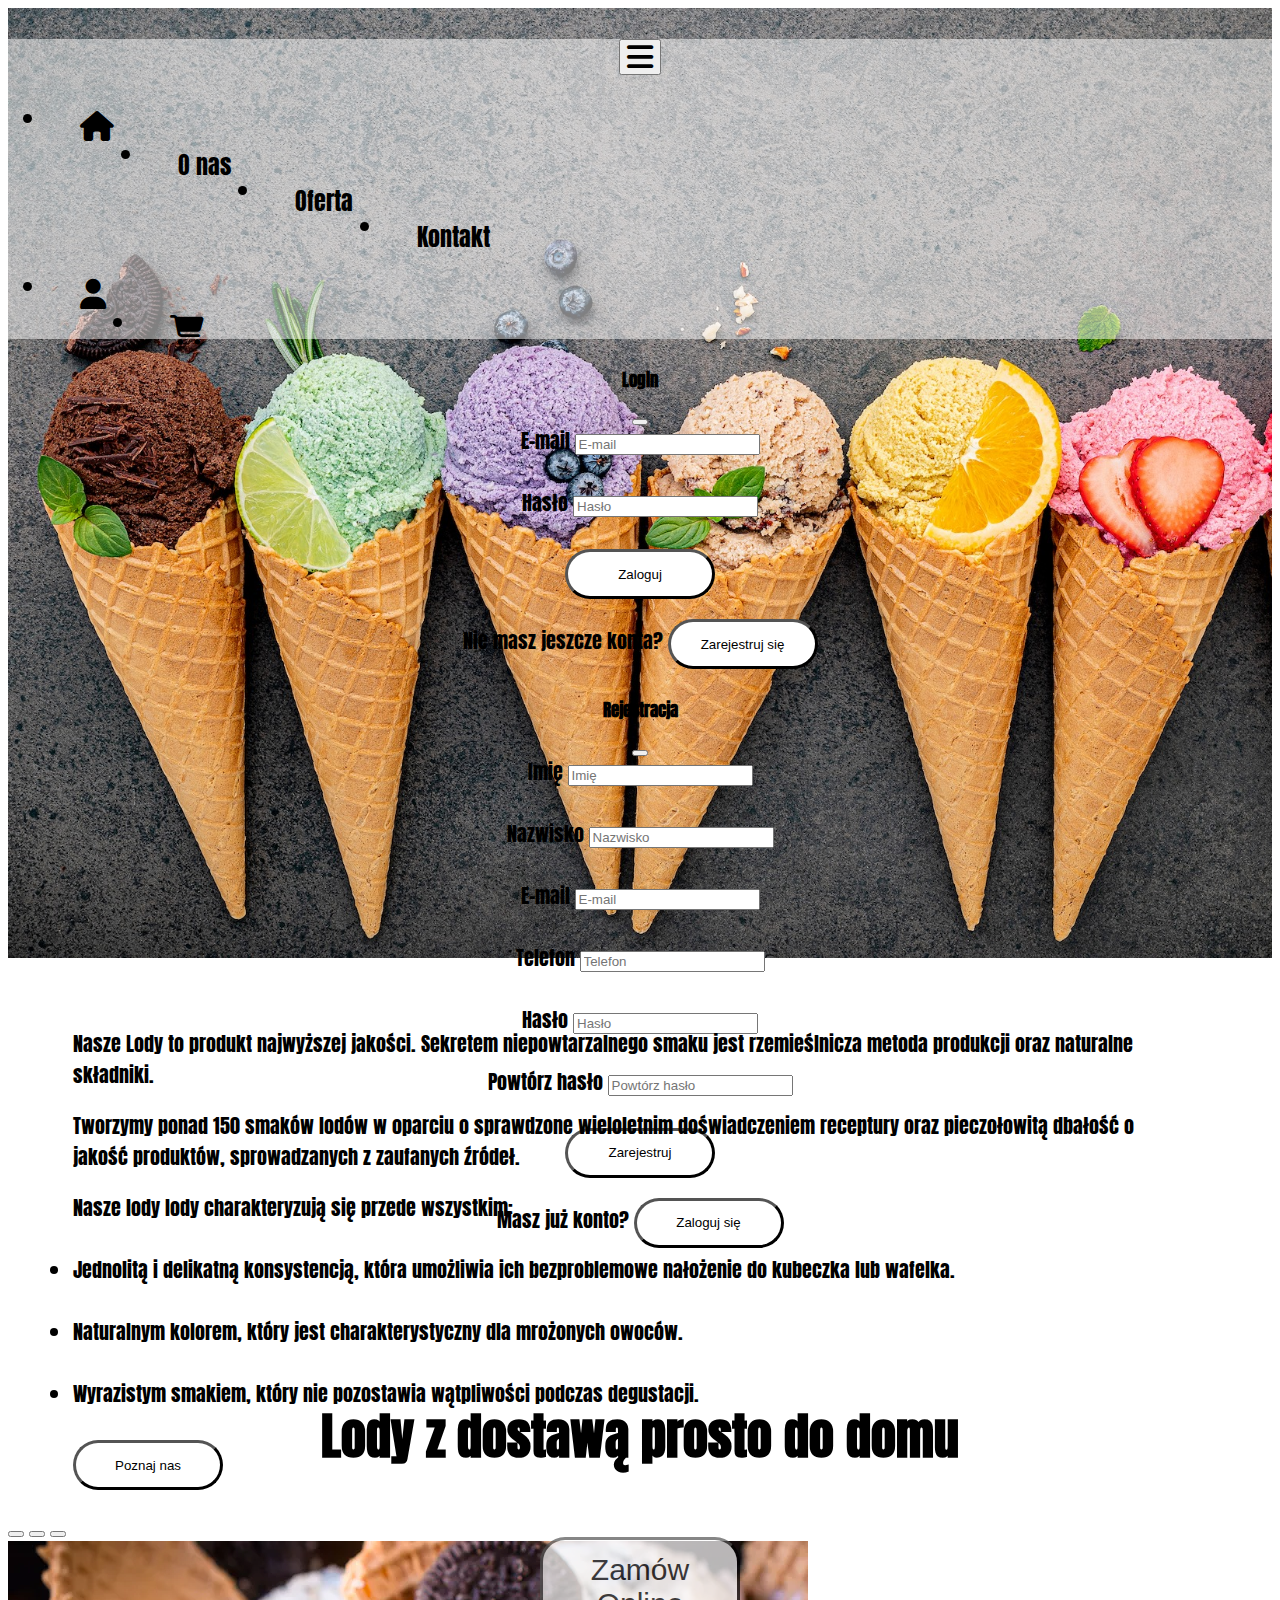
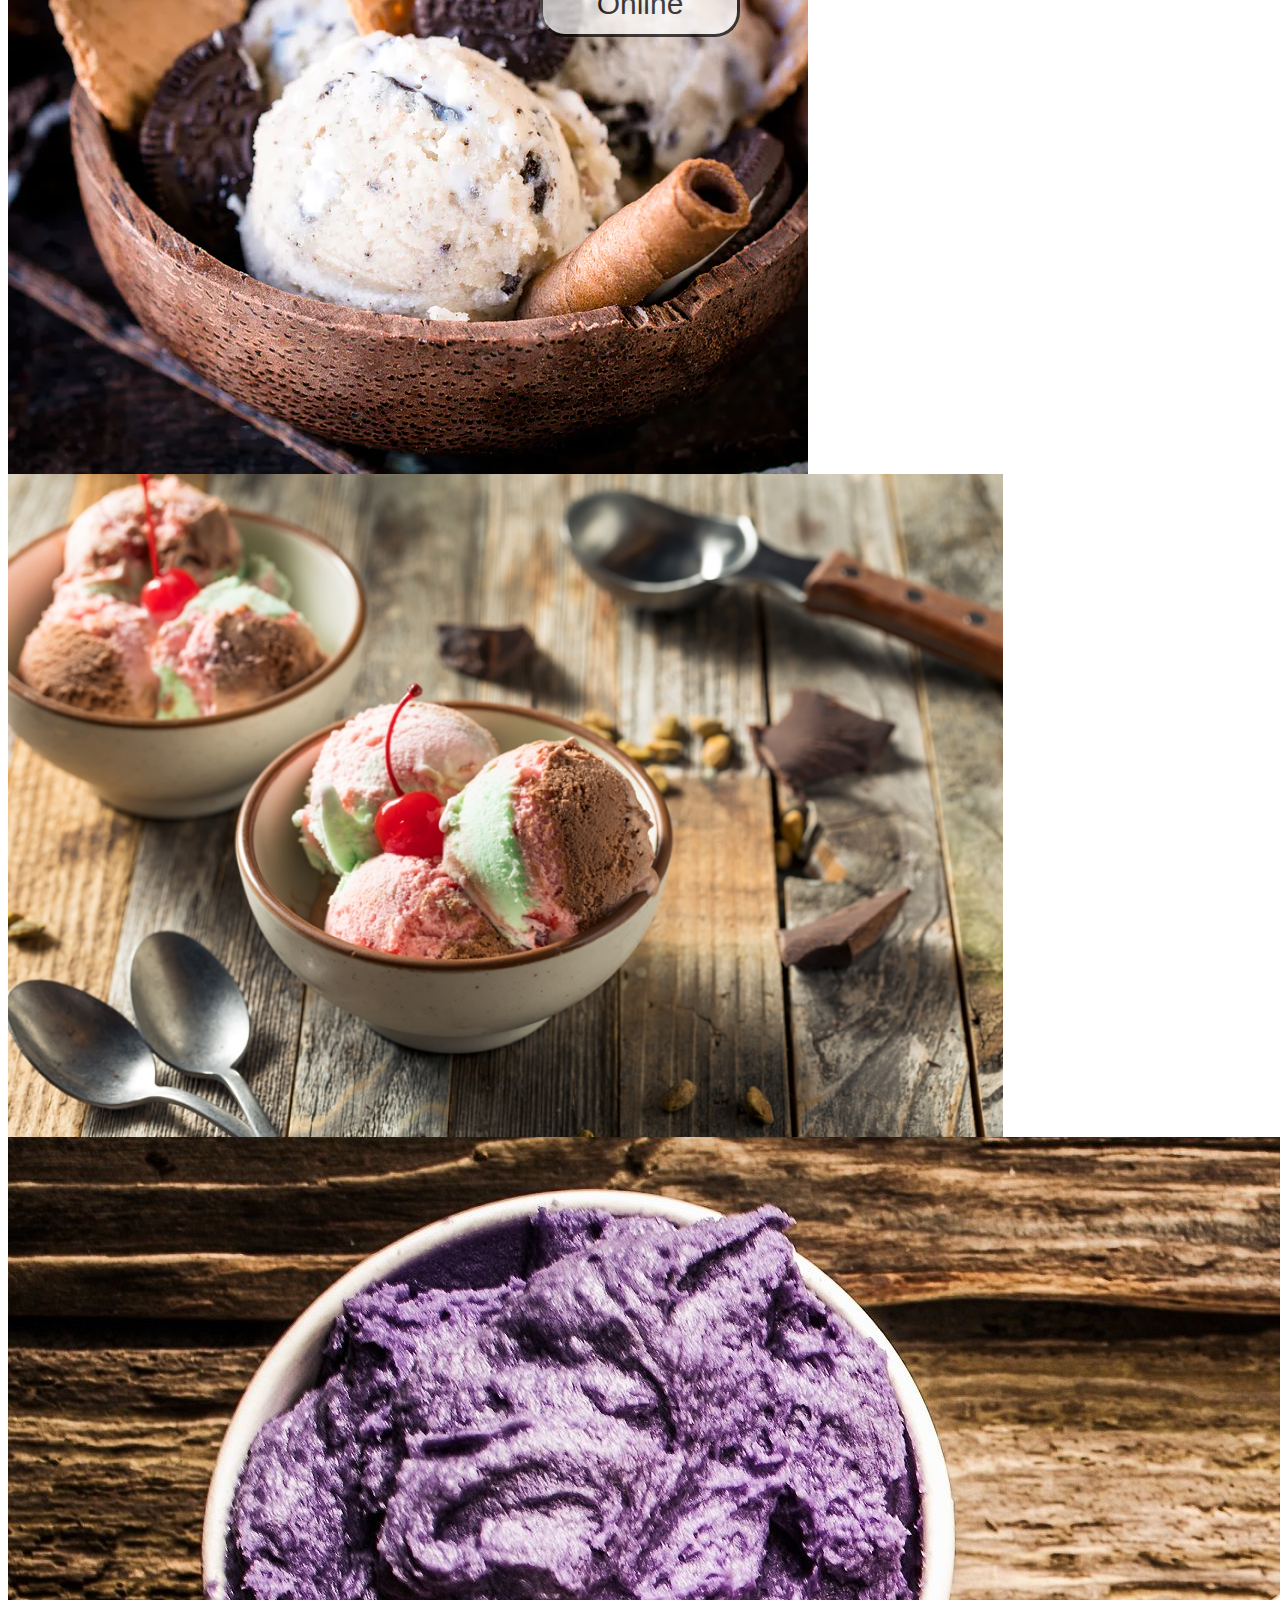
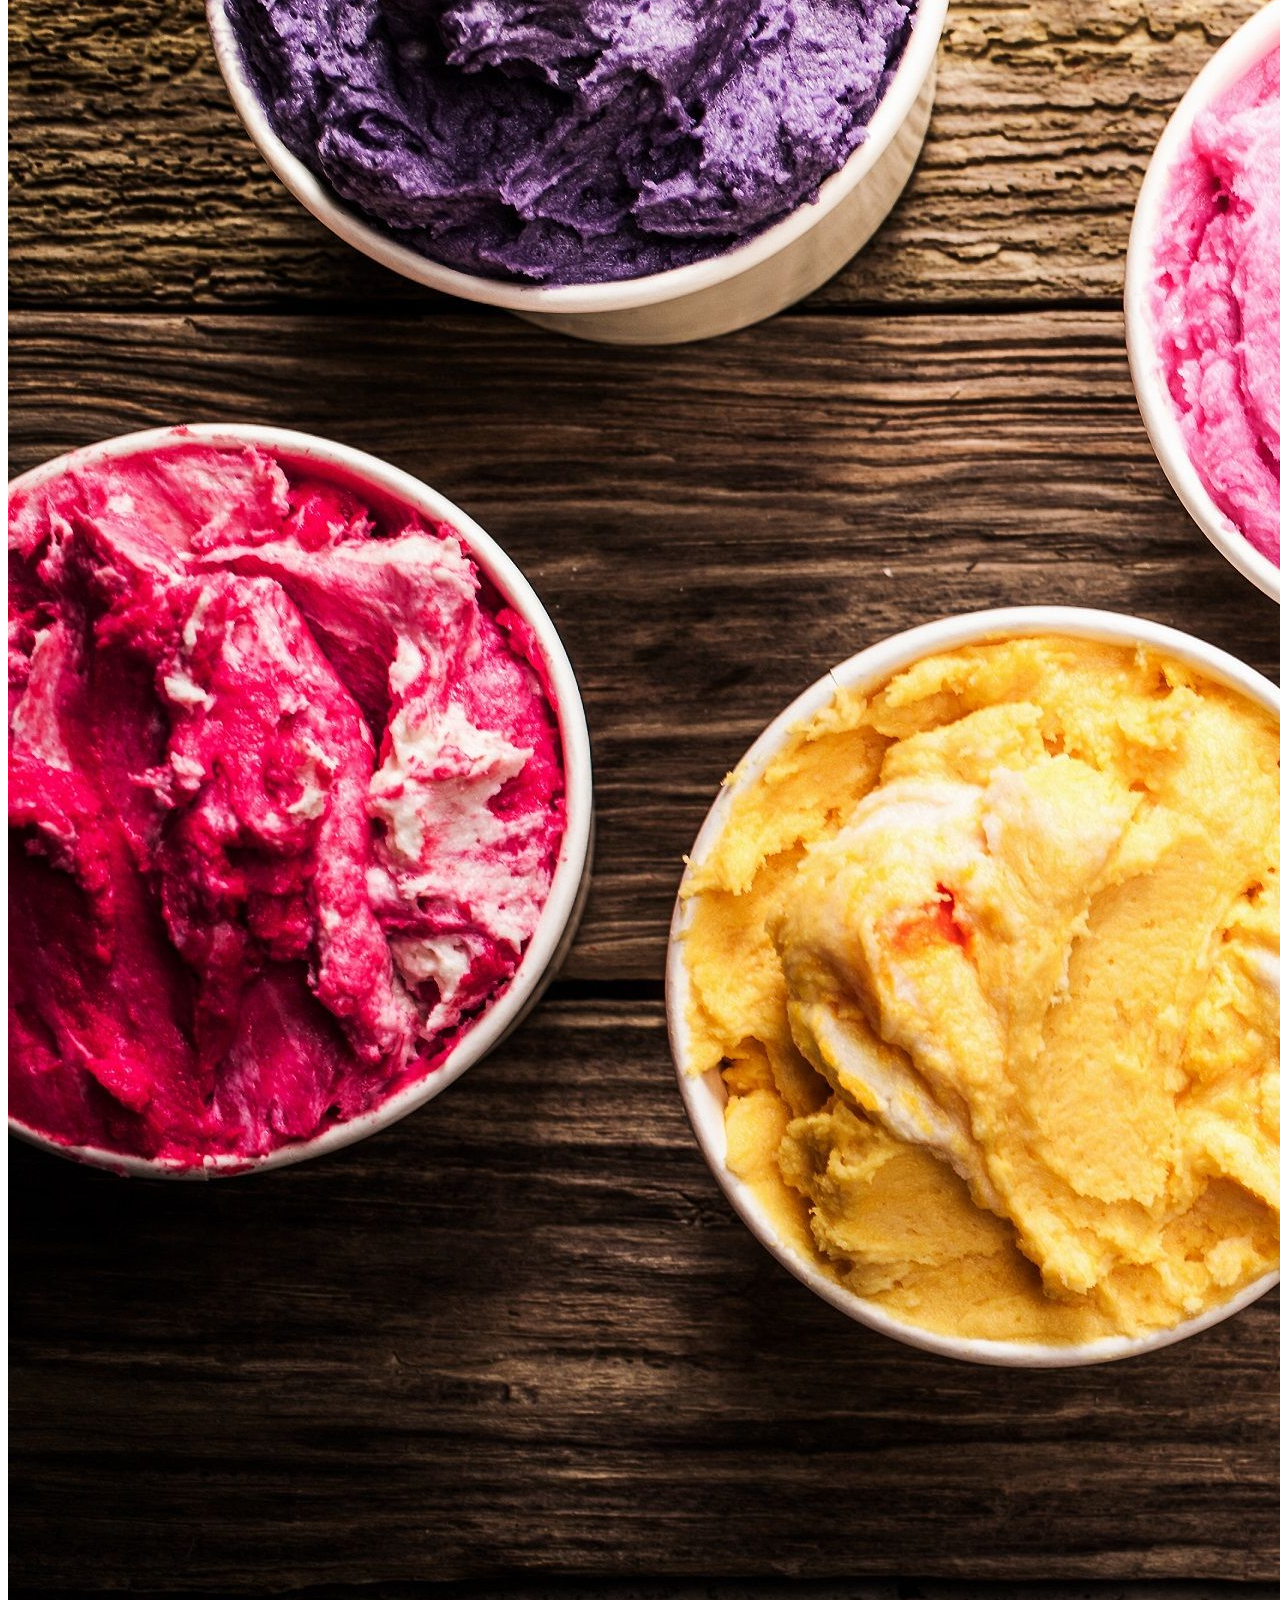
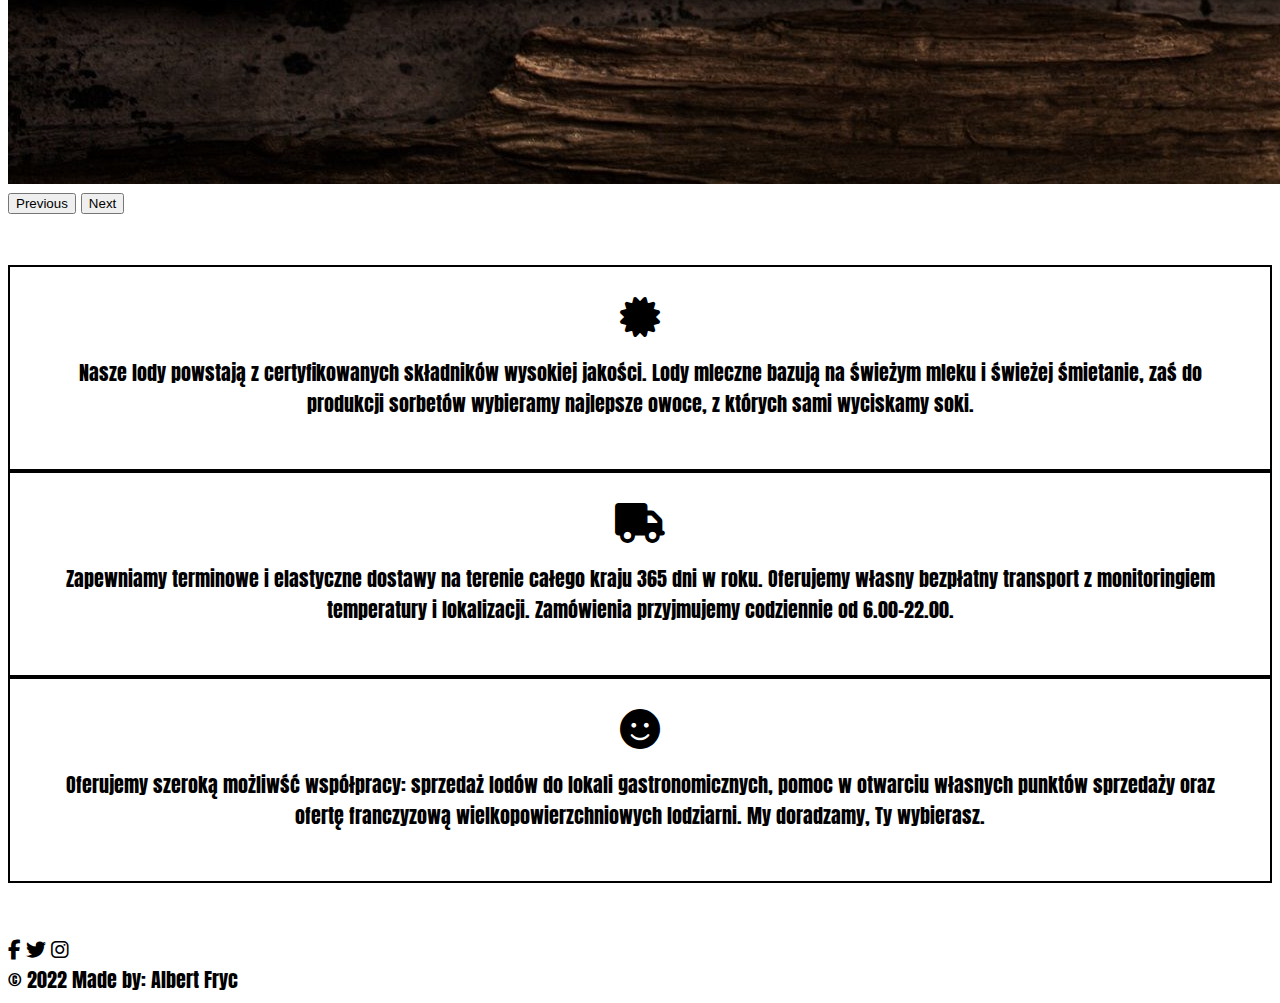
==== lodziarnia/index.html @ fcbefb7c "Add files via upload" ====
<html>
    <head>
        <meta charset="UTF-8">
         <meta name="viewport" content="width=device-width, initial-scale=1">
         
        <link href="https://cdn.jsdelivr.net/npm/bootstrap@5.1.3/dist/css/bootstrap.min.css" rel="stylesheet" integrity="sha384-1BmE4kWBq78iYhFldvKuhfTAU6auU8tT94WrHftjDbrCEXSU1oBoqyl2QvZ6jIW3" crossorigin="anonymous">
        <link rel="stylesheet" href="https://cdnjs.cloudflare.com/ajax/libs/font-awesome/6.1.1/css/all.min.css">
        <link href="styl.css" rel="stylesheet">
        <link rel="preconnect" href="https://fonts.googleapis.com">
<link rel="preconnect" href="https://fonts.gstatic.com" crossorigin>
<link href="https://fonts.googleapis.com/css2?family=Anton&display=swap" rel="stylesheet">
<script src="https://ajax.googleapis.com/ajax/libs/jquery/3.6.0/jquery.min.js"></script>
<script src="skrypt.js" async></script>
<script src="https://cdn.jsdelivr.net/npm/bootstrap@5.1.3/dist/js/bootstrap.bundle.min.js" integrity="sha384-ka7Sk0Gln4gmtz2MlQnikT1wXgYsOg+OMhuP+IlRH9sENBO0LRn5q+8nbTov4+1p" crossorigin="anonymous"></script>
<title>Strona Główna</title>
  
    </head>
    <body>
        <div id="tlo">
            <br>
        <nav class="navbar fixed-top navbar-expand-lg scrolling-navbar">
        
            <div class="container">
                
              <button class="navbar-toggler" type="button" data-bs-toggle="collapse" data-bs-target="#navbarSupportedContent" aria-controls="navbarSupportedContent" aria-expanded="false" aria-label="Toggle navigation">
                <i class="fas fa-bars"></i>
              </button>
                
              </button>
              <div class="collapse navbar-collapse" id="navbarSupportedContent"> 
                 <ul class="navbar-nav me-auto mb-2 mb-lg-0">
                    <li class="nav-item">
                        <a class="nav-link" href="index.html"><i class="fa-solid fa-house"></i></a>
                    </li>
                    <li class="nav-item">
                        <a class="nav-link" href="onas.html">O nas</a>
                    </li>
                    <li class="nav-item">
                        <a class="nav-link" href="oferta.html">Oferta</a>
                    </li>
                    <li class="nav-item">
                        <a class="nav-link" href="kontakt.html">Kontakt</a>
                    </li>
                  
                    </ul>
                
                
                    <ul class="nav navbar-nav navbar-right">
                        <li>
                          <a data-bs-toggle="modal" href="#mdl" role="button"><i class="fa-solid fa-user"></i></a> 
                        </li>
                        <li class="nav-item">
                            <a class="nav-link" href="koszyk.html"><i class="fa-solid fa-cart-shopping"></i></a>
                            
                        </li>                   
                       </ul>
                </div>
            
    </div> 
    </nav>
    

    
          <div class="modal fade" id="mdl" aria-hidden="true" aria-labelledby="mdlLabel" tabindex="-1">
            <div class="modal-dialog modal-dialog-centered">
              <div class="modal-content">
                <div class="modal-header">
                  <h5 class="modal-title" id="mdlLabel">Login</h5>
                  <button type="button" class="btn-close" data-bs-dismiss="modal" aria-label="Close"></button>
                </div>
                <div class="modal-body">
                  <form>
                  
                    <div class="form-group">
                        <label >E-mail</label>
                        <input type="email" class="form-control" id="email" placeholder="E-mail" required>
                      </div>
                      <br>
                    <div class="form-group">
                      <label>Hasło</label>
                      <input type="password" class="form-control" id="haslo" placeholder="Hasło" required>
                    </div>
                    
                    <br>
                   <button type="submit" id="butdow">Zaloguj</button>
                  </form>
                </div>
                <div class="modal-footer">
                  Nie masz jeszcze konta?  <button id="butdow" data-bs-target="#mdl2" data-bs-toggle="modal" data-bs-dismiss="modal">Zarejestruj się</button>
                </div>
              </div>
            </div>
          </div>

          <div class="modal fade" id="mdl2" aria-hidden="true" aria-labelledby="mdlLabel2" tabindex="-1">
            <div class="modal-dialog modal-dialog-centered">
              <div class="modal-content">
                <div class="modal-header">
                  <h5 class="modal-title" id="mdlLabel2">Rejestracja</h5>
                  <button type="button" class="btn-close" data-bs-dismiss="modal" aria-label="Close"></button>
                </div>
                <div class="modal-body">
                  <form>
                    <div class="form-group">
                      <label >Imię</label>
                      <input type="name" class="form-control" id="imie" placeholder="Imię" required>
                    </div>
                    <br>
                    <div class="form-group">
                      <label >Nazwisko</label>
                      <input type="surname" class="form-control" id="nazwisko" placeholder="Nazwisko" required>
                    </div>
                    <br>
                    <div class="form-group">
                        <label >E-mail</label>
                        <input type="email" class="form-control" id="email" placeholder="E-mail" required>
                      </div>
                      <br>
                      <div class="form-group">
                        <label>Telefon</label>
                        <input type="tel" class="form-control" id="telefon" placeholder="Telefon" pattern="[0-9]{8,14}"
                        required>
                      </div>
                      <br>
                    <div class="form-group">
                      <label>Hasło</label>
                      <input type="password" class="form-control" id="haslo" placeholder="Hasło" required>
                    </div>
                    <br>
                    <div class="form-group">
                      <label>Powtórz hasło</label>
                      <input type="password" class="form-control" id="haslo2" placeholder="Powtórz hasło" required>
                    </div>
                    <br>
                    <button type="submit" id="butdow">Zarejestruj</button>
                  </form>
                </div>
                <div class="modal-footer">
                 Masz już konto? <button id="butdow" data-bs-target="#mdl" data-bs-toggle="modal" data-bs-dismiss="modal">Zaloguj się</button>
                </div>
              </div>
            </div>
          </div>



          


         <div id="zapr"><h1>Lody z dostawą prosto do domu</h1><br>
          <a href="oferta.html"><button type="button" id="butza">Zamów Online</button></a>
        </div>
     
    </div>
    <div class="container-fluid" id="naj">
    <div class="row" id="ros">
      
          <div class="col" id="tab">
            
              <ul>
                Nasze Lody to produkt najwyższej jakości. Sekretem niepowtarzalnego smaku jest rzemieślnicza metoda produkcji oraz naturalne składniki.
                <p>Tworzymy ponad 150 smaków lodów w oparciu o sprawdzone wieloletnim doświadczeniem receptury oraz pieczołowitą dbałość o jakość produktów, sprowadzanych z zaufanych źródeł.</p>
            Nasze lody lody charakteryzują się przede wszystkim:
                    <br><br>
                    <li>Jednolitą i delikatną konsystencją, która umożliwia ich bezproblemowe nałożenie do kubeczka lub wafelka.</li>
        <br>
                    <li>Naturalnym kolorem, który jest charakterystyczny dla mrożonych owoców.</li>
    <br>
                    <li>Wyrazistym smakiem, który nie pozostawia wątpliwości podczas degustacji.</li>
         

<br>
<a href="onas.html"><button type="button" id="butdow">Poznaj nas</button></a>
</ul>
        </div>
          <div class="col">

            <div id="carouselExampleCaptions" class="carousel slide" data-bs-ride="carousel">
                <div class="carousel-indicators">
                  <button type="button" data-bs-target="#carouselExampleCaptions" data-bs-slide-to="0" class="active" aria-current="true" aria-label="Slide 1"></button>
                  <button type="button" data-bs-target="#carouselExampleCaptions" data-bs-slide-to="1" aria-label="Slide 2"></button>
                  <button type="button" data-bs-target="#carouselExampleCaptions" data-bs-slide-to="2" aria-label="Slide 3"></button>
                </div>
                <div class="carousel-inner">
                  <div class="carousel-item active">
                    <img src="obr/scr1.webp" class="d-block w-100" alt="...">
                    
                  </div>
                  <div class="carousel-item">
                    <img src="obr/scr2.jpg" class="d-block w-100" alt="...">
                    
                  </div>
                  <div class="carousel-item">
                    <img src="obr/scr3.jpg" class="d-block w-100" alt="...">
                    
                  </div>
                </div>
                <button class="carousel-control-prev" type="button" data-bs-target="#carouselExampleCaptions" data-bs-slide="prev">
                  <span class="carousel-control-prev-icon" aria-hidden="true"></span>
                  <span class="visually-hidden">Previous</span>
                </button>
                <button class="carousel-control-next" type="button" data-bs-target="#carouselExampleCaptions" data-bs-slide="next">
                  <span class="carousel-control-next-icon" aria-hidden="true"></span>
                  <span class="visually-hidden">Next</span>
                </button>
              </div>
              
          </div>
    </div>
    </div>
    <div class="container" id="ifc">
      <div class="row" id="ros">
        
        <div class="col">
          <div class="col" id="bord">
            <i class="fa-solid fa-certificate"></i>
            <p style="margin-top: 20px"> Nasze lody powstają z certyfikowanych składników wysokiej jakości. 
            Lody mleczne bazują na świeżym mleku i świeżej śmietanie, zaś do produkcji sorbetów wybieramy najlepsze owoce, z których sami wyciskamy soki.</p>
          </div>
          </div>
          
        <div class="col">
          <div class="col" id="bord">
            <i class="fa-solid fa-truck"></i>
            <p style="margin-top: 20px">Zapewniamy terminowe i elastyczne dostawy na terenie całego kraju 365 dni w roku. Oferujemy własny bezpłatny transport z monitoringiem temperatury i lokalizacji. 
            Zamówienia przyjmujemy codziennie od 6.00–22.00.</p>
        </div>
         </div>
         
        <div class="col">
          <div class="col" id="bord">
            <i class="fa-solid fa-face-smile"></i>
            <p style="margin-top: 20px"> Oferujemy szeroką możliwść współpracy: sprzedaż lodów do lokali gastronomicznych, pomoc w otwarciu własnych punktów sprzedaży oraz ofertę franczyzową wielkopowierzchniowych lodziarni.
            My doradzamy, Ty wybierasz.</p>
        </div>
        </div>
       
    
  </div>
  </div>
    
    
    <footer class="bg-white text-center text-black" style="margin-top: 50px;">
       
        <div class="container p-4 pb-0">
          
        
            
            <a class="btn btn-outline-dark btn-floating m-1" href="https://pl-pl.facebook.com/" role="button"
              ><i class="fab fa-facebook-f"></i
            ></a>
      
            <a class="btn btn-outline-dark btn-floating m-1" href="https://twitter.com/?lang=pl" role="button"
              ><i class="fab fa-twitter"></i
            ></a>
      
            <a class="btn btn-outline-dark btn-floating m-1" href="https://www.instagram.com/" role="button"
              ><i class="fab fa-instagram"></i
            ></a>
      
       
          
        </div>
       
        <div class="text-center p-3">
          © 2022 Made by:
          <a class="text-black">Albert Fryc</a>
        </div>
        
      </footer>
      </body>
</html>
---- lodziarnia/styl.css ----
body{
    font-family: 'Anton', sans-serif;
    color: rgb(0, 0, 0);
    font-size: 20px;
   
}
#container {
    width: auto;
    height: auto;
    margin: 0 auto;
    padding: 10px;
    position: relative;
  }
#tlo{
    height:950px;
    background-image:url('obr/tlo.jpg');
    background-size:cover;
    justify-content: center;
    align-items: center;
    text-align: center;
}
#tlo2{
  height:400px;
  background-image:url('obr/tlo2.jpg');
  background-size:cover;
  justify-content: center;
  align-items: center;
  text-align: center;
}

#zapr{
    
 margin-top: 150px; 
 text-align: center;
 
}
#ods{
  margin-top: 400px;
}
h1{
    font-size: 50px;
}

#kont{
  margin-top: 50px;
  
    align-items: center;
    text-align: center;
    
}
#kont2{
  
  align-items: center;
    text-align: center;
    padding: 30px;
    
}

.navbar{
  font-size: 24px;
}

.navbar i {
    font-size: 30px;
  }
.navbar  {
    background-color:rgba(255, 255, 255, 0.5);
   
  }
  #sklnav{
    background-color: white;
  }

.navbar a {
    float: left;
    padding: 12px;
    margin-right: 20px;
    margin-left: 20px;
    color: black;
    text-decoration: none;
    
  }
  .navbar a:hover{
    color:dodgerblue; 
  }

  #butza {
    height: 100px;
    width: 200px;
    font-size: 30px;
    background-color: white ;
    opacity: 0,9;
    color: black;
    border-color: black;
    border-width: 3px;
    border-radius: 25px;
    opacity: 0.7;
   }

   #butza:hover{
    color: dodgerblue;
    transition: 0.4s;
    opacity: 1;
       
   }
   #naj{
       margin-top: 50px;
       margin-bottom: 50px;
       
   }
   #tab{
    
  padding-left: 25px;
    margin: 0;
    display: flex;
  align-items: center;
  justify-content: center;  
            
   }

   #butdow {
    height: 50px;
    width: 150px;
    
    background-color: white ;
    opacity: 0,9;
    color: black;
    border-color: black;
    border-width: 3px;
    border-radius: 25px;
   }

   #butdow:hover{
    color: dodgerblue;
    transition: 0.4s;
     
   }

   #buton {
    height: 50px;
    width: 280px;
    float: left;
    background-color: white ;
    opacity: 0,9;
    color: black;
    border-color: black;
    border-width: 3px;
    border-radius: 25px;
   }

   #buton:hover{
    color: dodgerblue;
    transition: 0.4s;
     
   }

a{
     text-decoration: none;
     color: black;
   }
   

   #form{
    border:2px solid black;
    padding: 20px;
   }
   #bord{
    border:2px solid black;
    align-items: center;
    text-align: center;
    padding: 30px;
   }
   #ifc i{
     font-size: 40px;

   }
  
   .container-fluid{
     width: 90%;
   }

   #corn{
     border-radius: 70px 0 0 0;
   }

   #ofrt{
    margin-top: 410px;
    align-items: center;
    justify-content: center;
   }
   
   #odd{
     margin-top: 10px;
     
   }
   #butku {
    
    height: 50px;
    width: 200px;
    float: center;
    background-color: white ;
    opacity: 0,9;
    color: black;
    border-color: black;
    border-width: 3px;
    border-radius: 25px;
   }

   #butku:hover{
    color: dodgerblue;
    transition: 0.4s;
     
   }
   
@media screen and (max-width: 1000px){
  #butku{
    height: 80px;
    width: 100px;
  }
 
  #ros {   
    flex-direction: column;
  }
  #bord{
    margin-bottom: 15px;
  }

  #sum{
    margin-top: 15px;
  }

  #ile{
    text-align: left;
     }
    
     #cen{
      text-align: left;
     }

}


#kosz{
  margin-top: 150px;
}

#alg{
  text-align: center;
}

#sum{
  padding: 20px;
  border: solid black 3px;
}

.row {  
  display: flex;
  flex-wrap: wrap;
}

#lod{
  width: 100%;
}

#butus {
    
  height: 50px;
  width: 100px;
  float: center;
  background-color: white ;
  opacity: 0,9;
  color: black;
  border-color: black;
  border-width: 3px;
  border-radius: 25px;
 }

 #butus:hover{
  color: dodgerblue;
  transition: 0.4s;
   
 }

 #ile{
text-align: right;
 }

 #cen{
  text-align: center;
 }
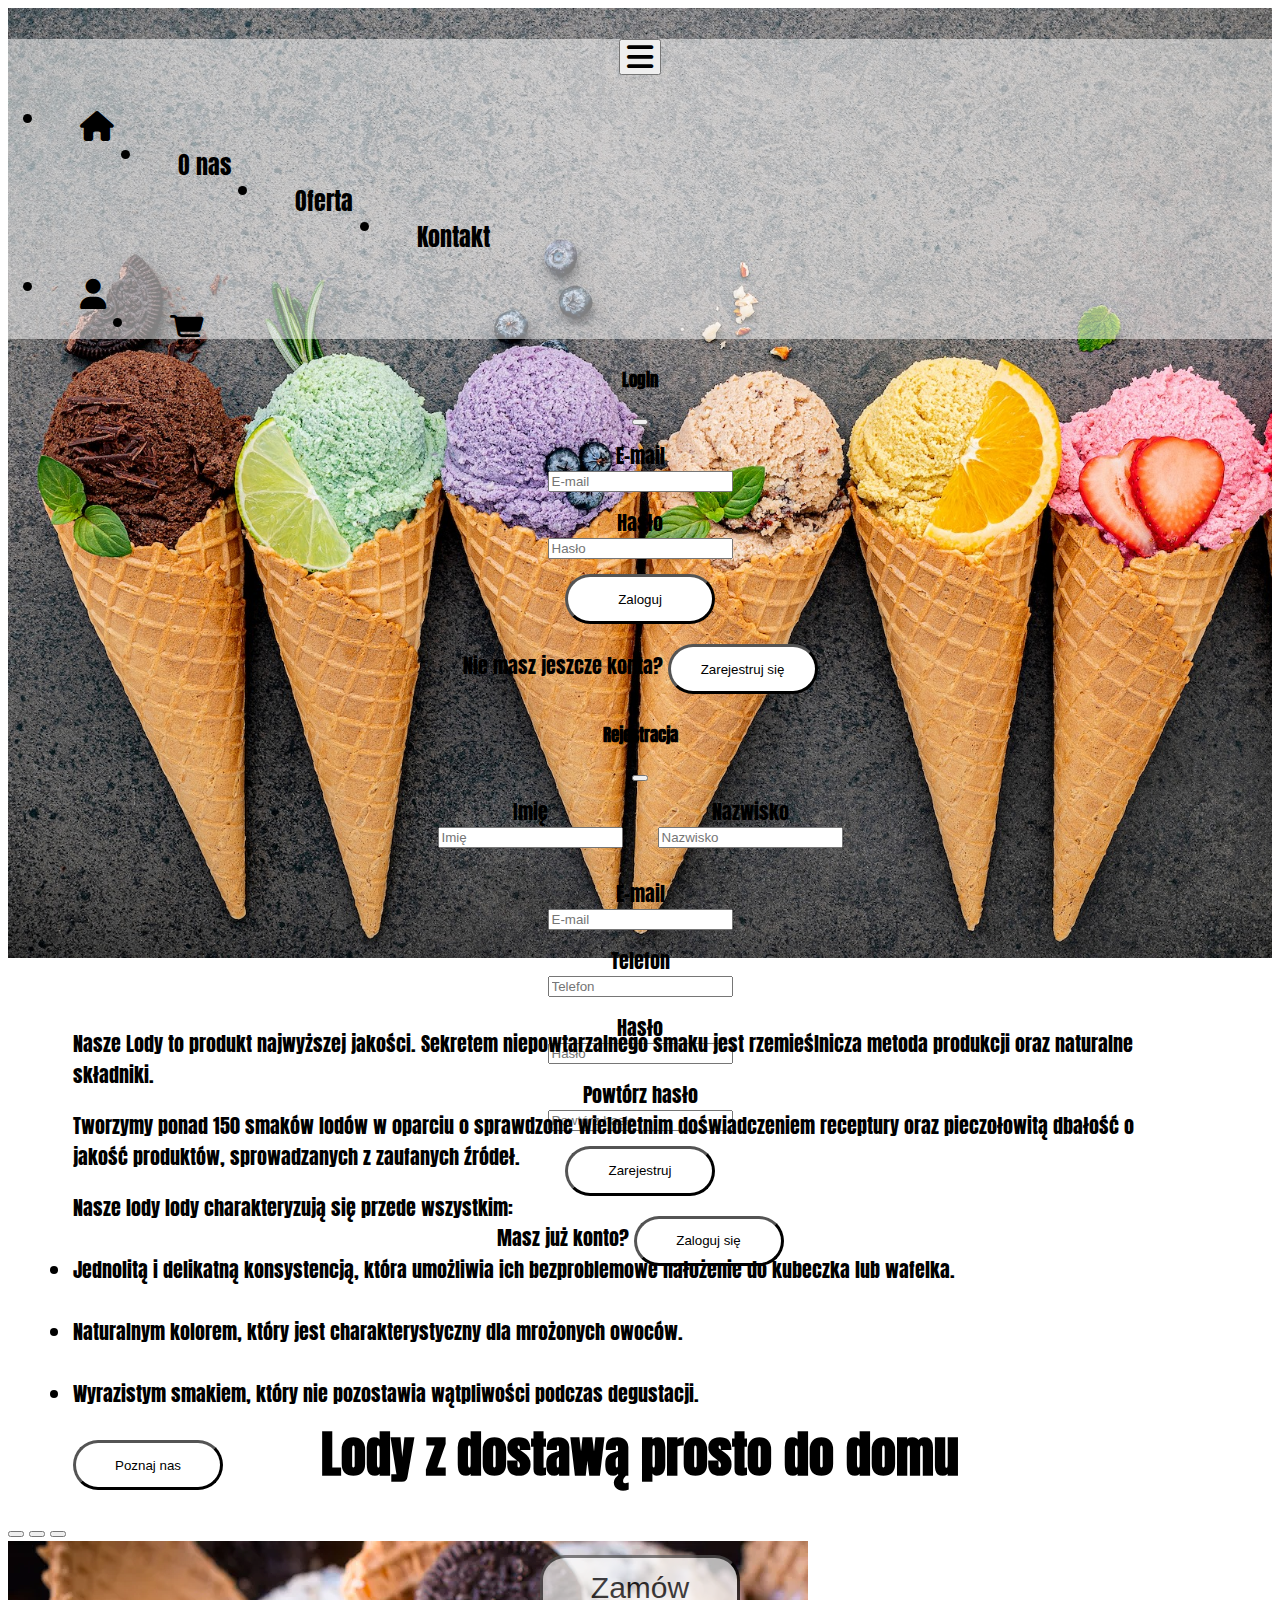
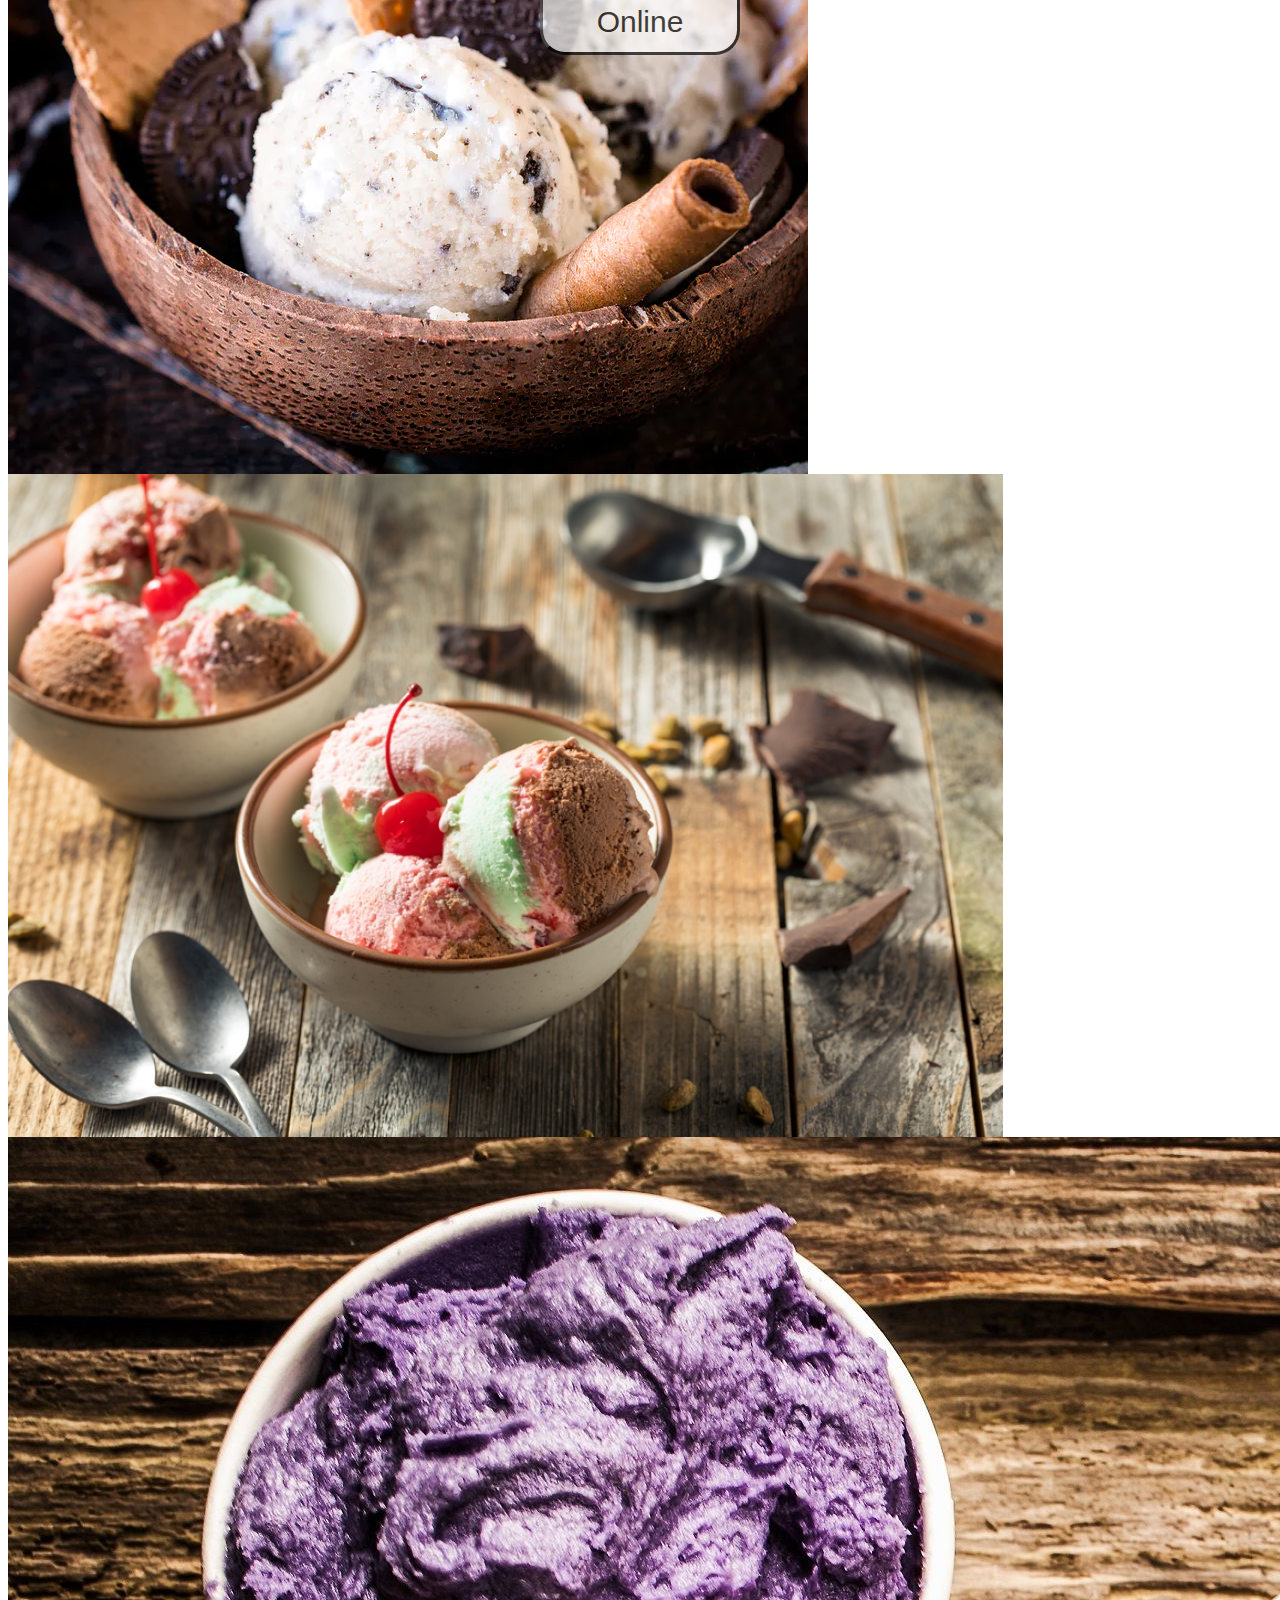
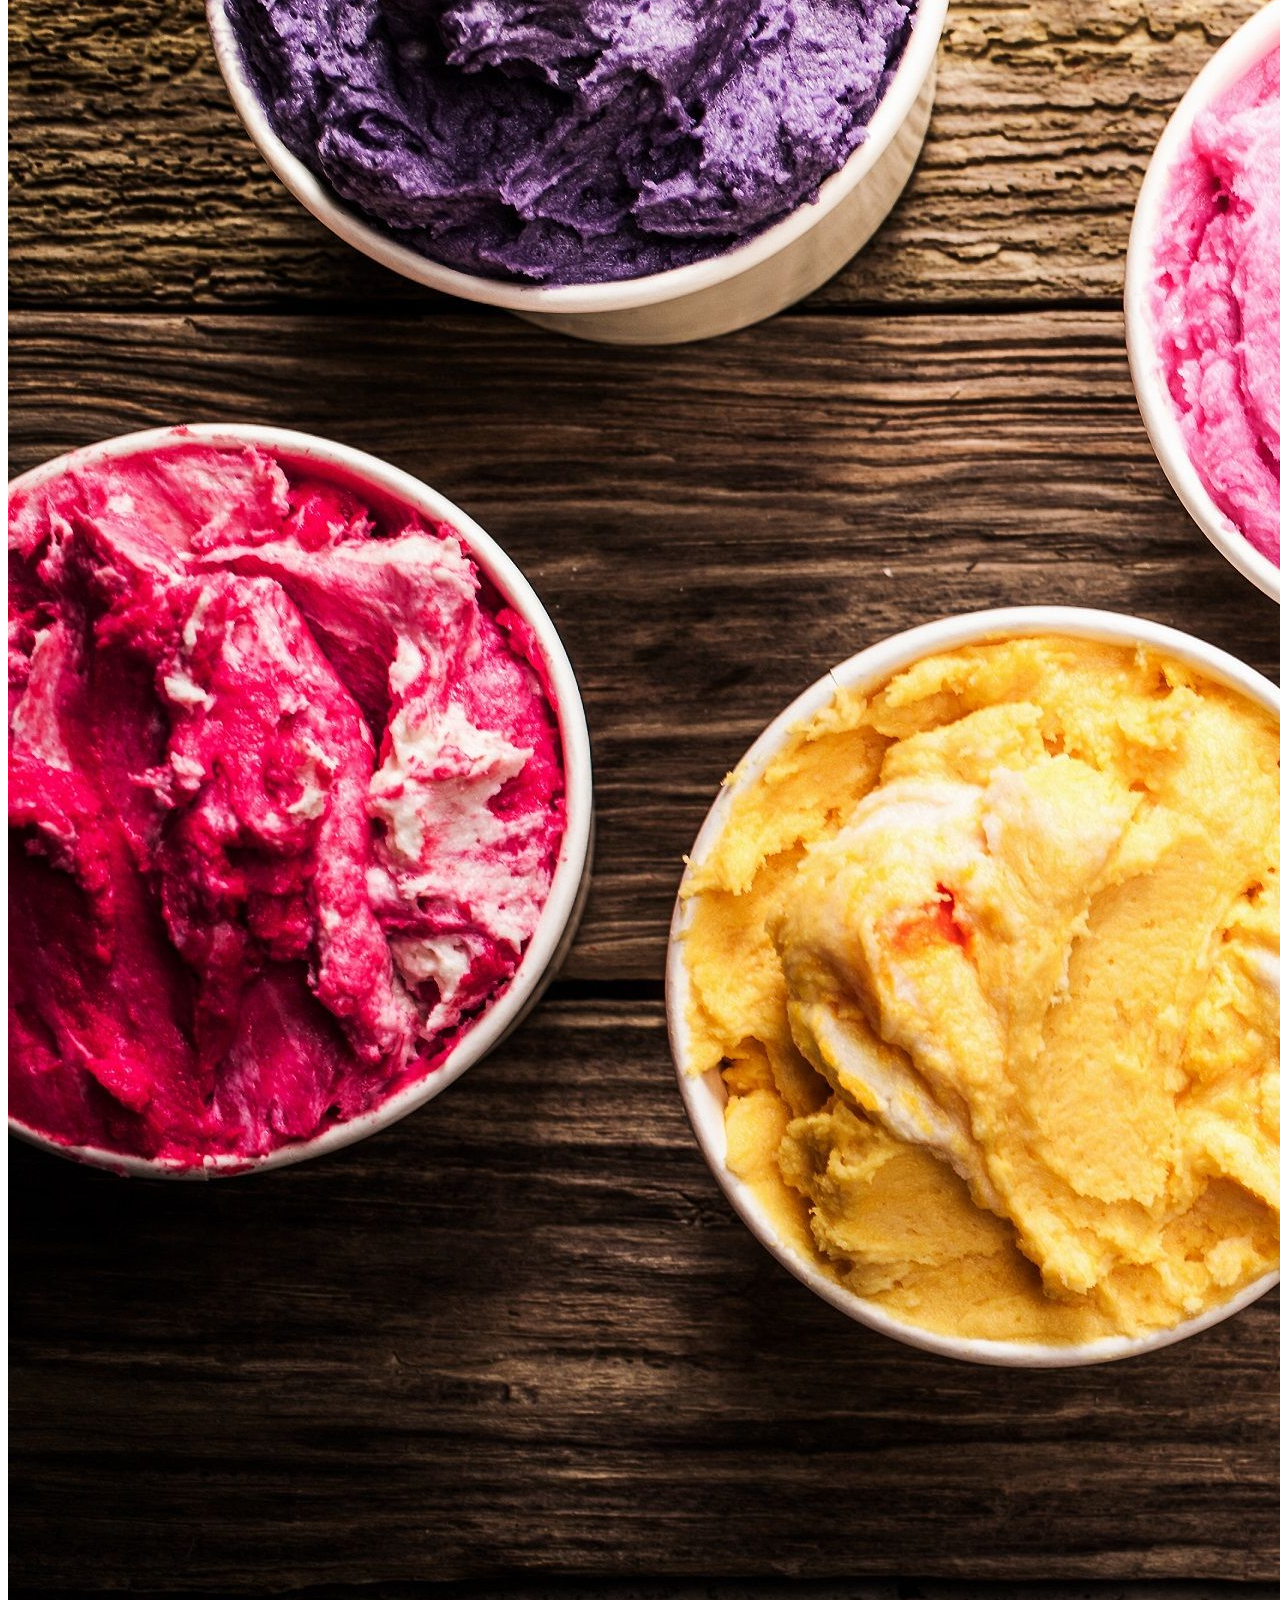
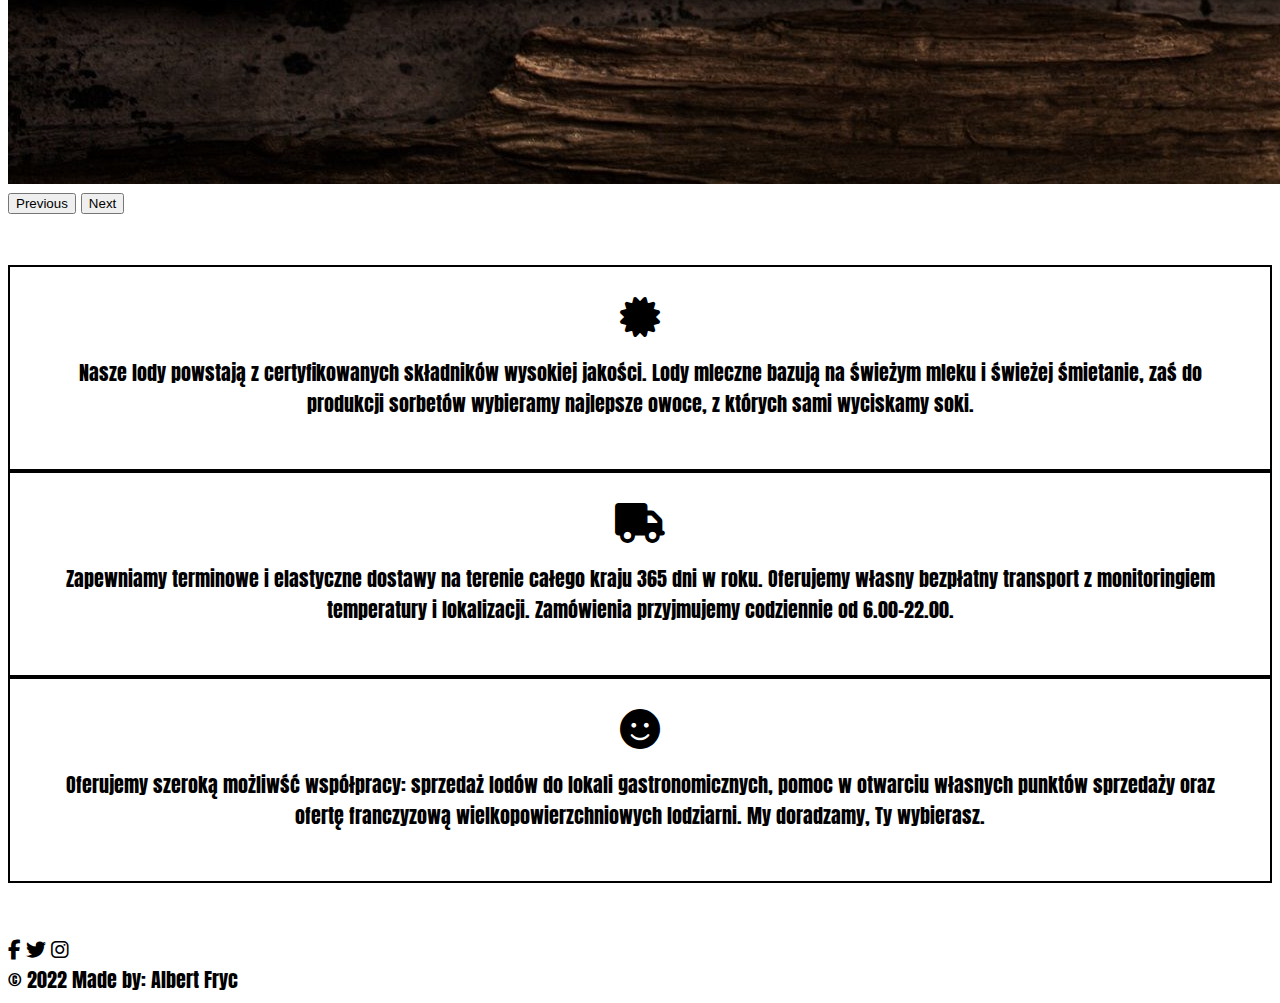
==== commit 86fb3abd: "Add files via upload" ====
--- a/lodziarnia/index.html
+++ b/lodziarnia/index.html
@@ -75,13 +75,13 @@
                         <label >E-mail</label>
                         <input type="email" class="form-control" id="email" placeholder="E-mail" required>
                       </div>
-                      <br>
+                      
                     <div class="form-group">
                       <label>Hasło</label>
                       <input type="password" class="form-control" id="haslo" placeholder="Hasło" required>
                     </div>
                     
-                    <br>
+                   
                    <button type="submit" id="butdow">Zaloguj</button>
                   </form>
                 </div>
@@ -101,37 +101,37 @@
                 </div>
                 <div class="modal-body">
                   <form>
-                    <div class="form-group">
+                    <div id="rz">
                       <label >Imię</label>
                       <input type="name" class="form-control" id="imie" placeholder="Imię" required>
                     </div>
-                    <br>
-                    <div class="form-group">
+                    
+                    <div id="rz">
                       <label >Nazwisko</label>
                       <input type="surname" class="form-control" id="nazwisko" placeholder="Nazwisko" required>
                     </div>
-                    <br>
+                    
                     <div class="form-group">
                         <label >E-mail</label>
                         <input type="email" class="form-control" id="email" placeholder="E-mail" required>
                       </div>
-                      <br>
+                      
                       <div class="form-group">
                         <label>Telefon</label>
                         <input type="tel" class="form-control" id="telefon" placeholder="Telefon" pattern="[0-9]{8,14}"
                         required>
                       </div>
-                      <br>
+                      
                     <div class="form-group">
                       <label>Hasło</label>
                       <input type="password" class="form-control" id="haslo" placeholder="Hasło" required>
                     </div>
-                    <br>
+                    
                     <div class="form-group">
                       <label>Powtórz hasło</label>
                       <input type="password" class="form-control" id="haslo2" placeholder="Powtórz hasło" required>
                     </div>
-                    <br>
+                    
                     <button type="submit" id="butdow">Zarejestruj</button>
                   </form>
                 </div>
--- a/lodziarnia/styl.css
+++ b/lodziarnia/styl.css
@@ -289,4 +289,22 @@
   text-align: center;
  }
 
- + #rz{
+  display: inline-block;
+  margin: 15px;
+  justify-content: center;
+    align-items: center;
+    text-align: center;
+    
+}
+.form-group{
+  display: block;
+  margin: 15px;
+  justify-content: center;
+    align-items: center;
+    text-align: center;
+}
+
+div label {
+  display: block;
+}